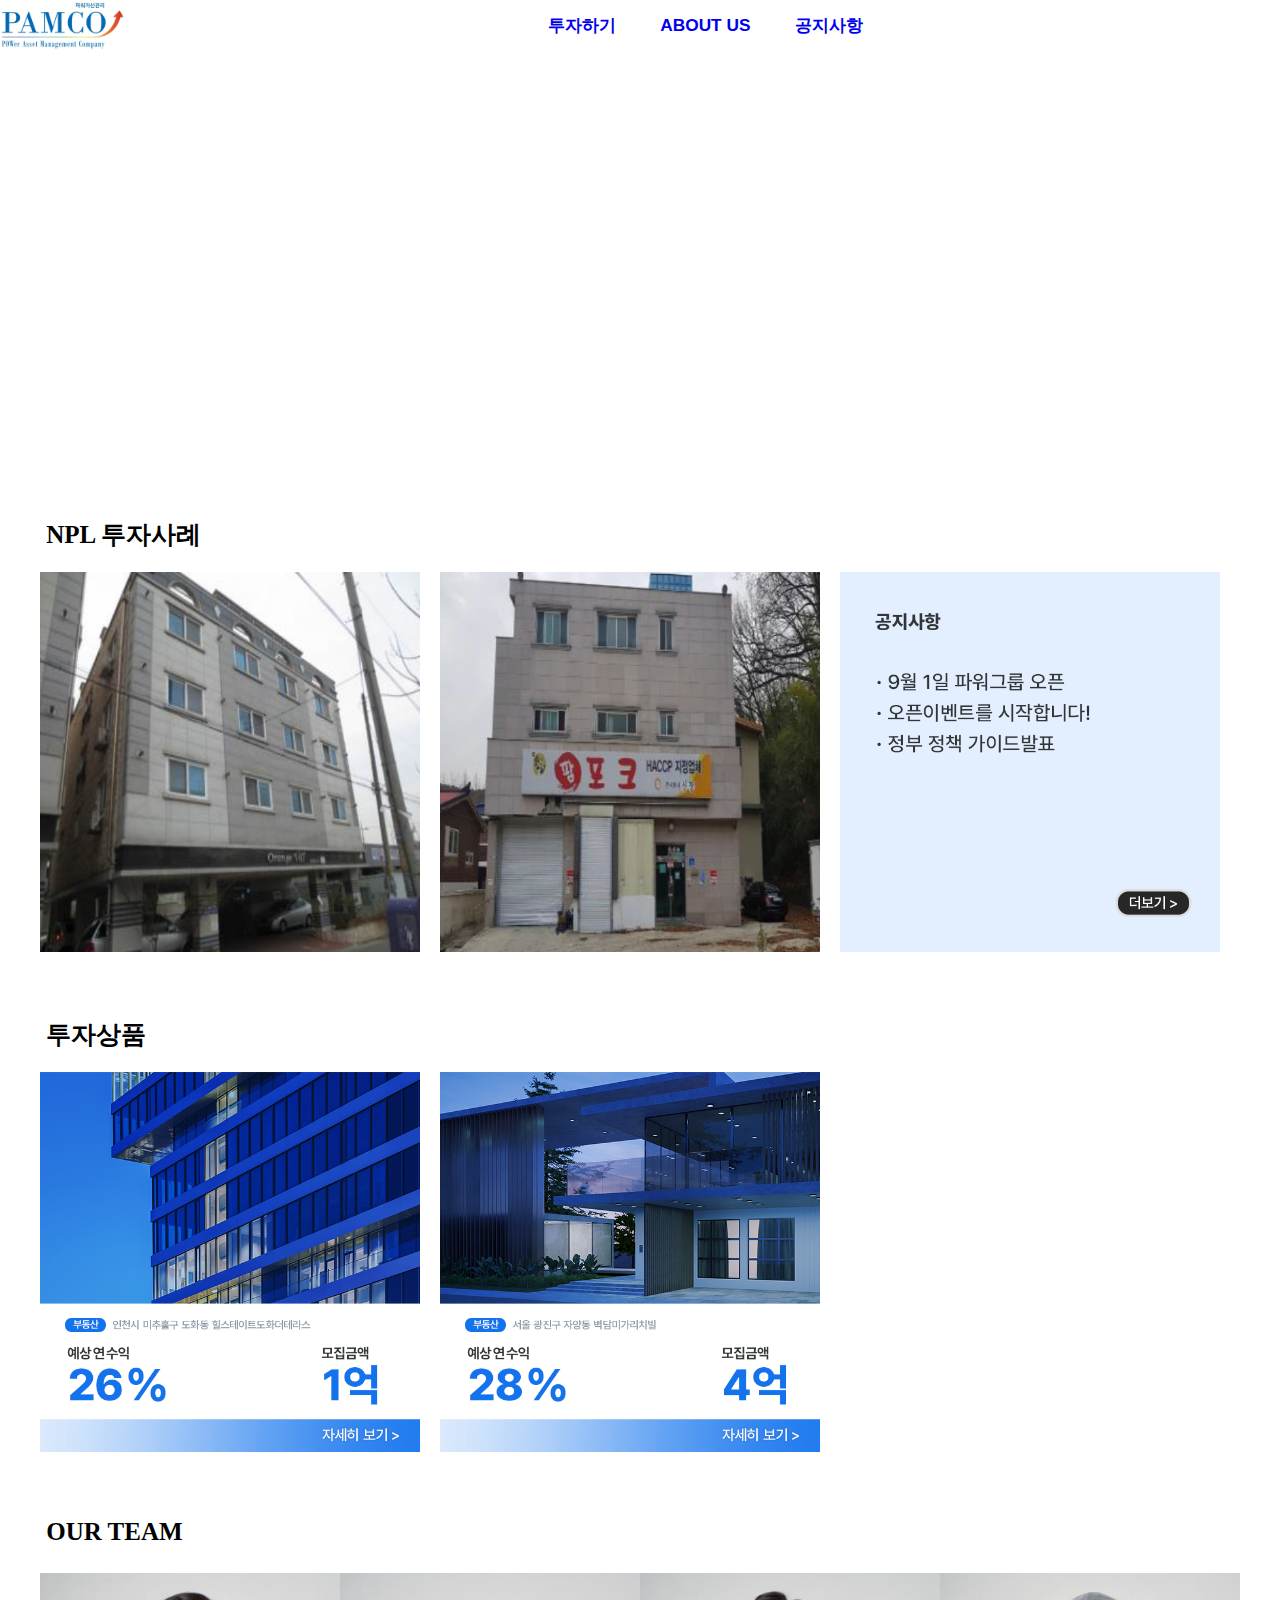
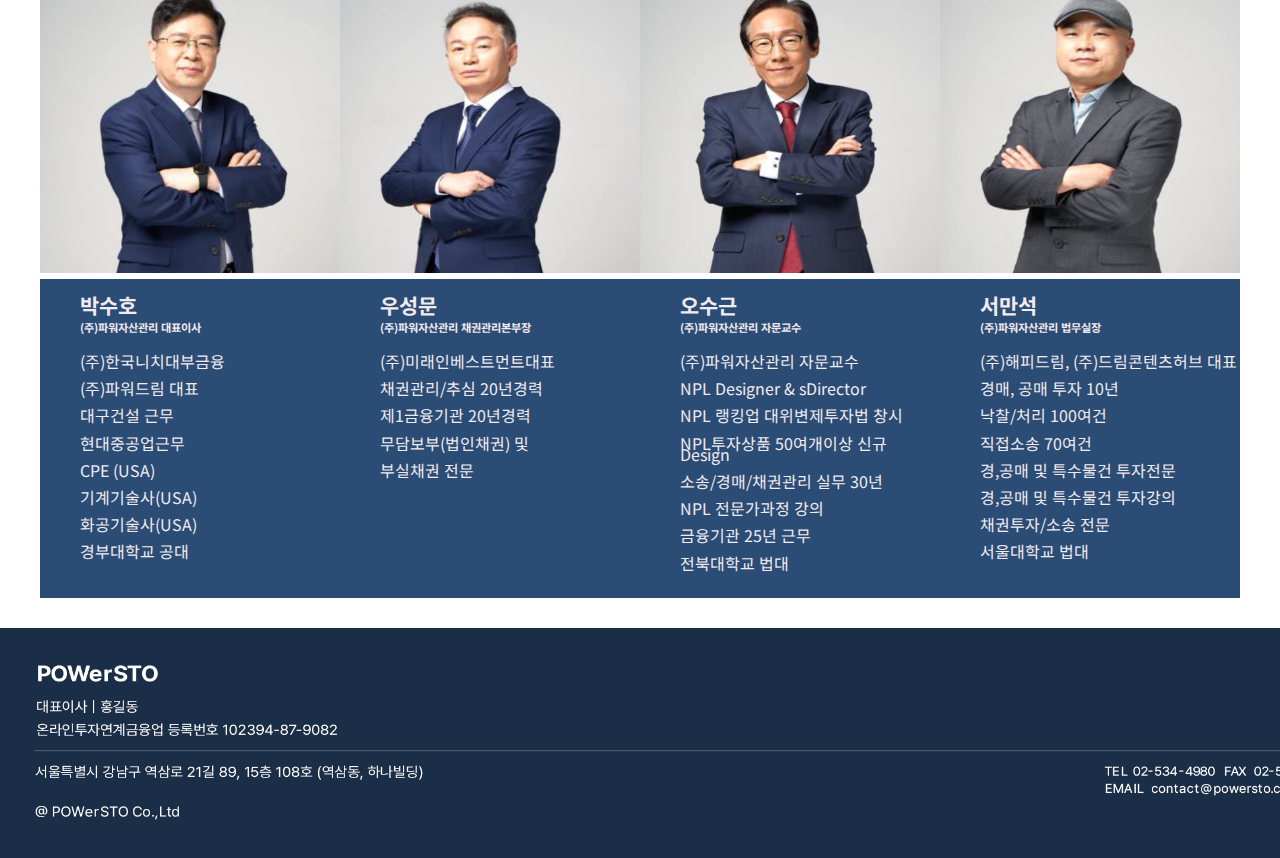
==== index.html @ 872bce69 "first" ====
<html>
    <head>
        <meta charset="utf-8" lang="ko"/>
        <link rel="stylesheet" type="text/css" href="styles.css">
        <title>POWerSTO의 방문을 환영합니다.</title>
        <link rel="preconnect" href="https://fonts.googleapis.com">
        <link rel="preconnect" href="https://fonts.gstatic.com" crossorigin>
        <link href="https://fonts.googleapis.com/css2?family=Noto+Sans+KR&display=swap" rel="stylesheet">
    </head>
    <body class="body">
        <div class="logoline">
            <div class="logo" height="50">
                <a href="./index.html" target="_self">
                <img src="./logo.png" width="250" style="height:50px;width:124;text-align:center;float:left;">
                </a>
            </div>
            <div class="logomenu">
                <a id="menulink" href="./investment.html" >투자하기</a>
                <a id="menulink" href="./aboutus.html" >ABOUT US</a>
                <a id="menulink" href="./notice.html" >공지사항</a>
            </div>
        </div>

        <div class="mainimage"></div>
        
        <div class="containerIndex">
            <div class="subtitle">&nbsp;NPL 투자사례</div>
            <img class="contents" src="./investment_rl1.png" >
            <img class="contents" src="./investment_rl2.png" >
            <img class="contents" src="./notice.png">
        </div>
        <div class="containerIndex">
            <div class="subtitle">&nbsp;투자상품</div>
            <img class="contents" src="./investment21_on.png">
            <img class="contents" src="./investment22_on.png">
            <!--img class="contents" src="./investment23.png"-->
        </div>
        <div class="containerIndex4">
            <div class="subtitle4">&nbsp;OUR TEAM</div>
            <img class="contents4" src="./박수호.png">
            <img class="contents4" src="./우성문.png" >
            <img class="contents4" src="./오수근.png" >
            <img class="contents4" src="./서만석.png" >
            <div style="text-align:left;line-height:0.7em;background-color:#2b4d75;color:#f1eaee">
                <ol style="font-weight:bold;font-size:1.3em;margin-bottom:0.5em;">박수호</ol>
                <ol style="font-weight:bold;font-size:0.7em;margin-bottom:2em;">(주)파워자산관리 대표이사</ol>
                <ol>(주)한국니치대부금융</ol>
                <ol>(주)파워드림 대표</ol>
                <ol>대구건설 근무</ol>
                <ol>현대중공업근무</ol>
                <ol>CPE (USA)</ol>
                <ol>기계기술사(USA)</ol>
                <ol>화공기술사(USA)</ol>
                <ol>경부대학교 공대</ol>
            </div>
            <div style="text-align:left;line-height:0.7em;background-color:#2b4d75;color:#f1eaee">
                <ol style="font-weight:bold;font-size:1.3em;margin-bottom:0.5em;">우성문</ol>
                <ol style="font-weight:bold;font-size:0.7em;margin-bottom:2em;">(주)파워자산관리 채권관리본부장</ol>
                <ol>(주)미래인베스트먼트대표</ol>
                <ol>채권관리/추심 20년경력</ol>
                <ol>제1금융기관 20년경력</ol>
                <ol>무담보부(법인채권) 및</ol>
                <ol>부실채권 전문</ol>
            </div>
            <div style="text-align:left;line-height:0.7em;background-color:#2b4d75;color:#f1eaee">
                <ol style="font-weight:bold;font-size:1.3em;margin-bottom:0.5em;">오수근</ol>
                <ol style="font-weight:bold;font-size:0.7em;margin-bottom:2em;">(주)파워자산관리 자문교수</ol>
                <ol>(주)파워자산관리 자문교수</ol>
                <ol>NPL Designer & sDirector</ol>
                <ol>NPL 랭킹업 대위변제투자법 창시</ol>
                <ol>NPL투자상품 50여개이상 신규 Design</ol></ol>
                <ol>소송/경매/채권관리 실무 30년</ol>
                <ol>NPL 전문가과정 강의</ol></ol>
                <ol>금융기관 25년 근무</ol>
                <ol>전북대학교 법대</ol>
            </div>
            <div style="text-align:left;line-height:0.7em;background-color:#2b4d75;color:#f1eaee">
                <ol style="font-weight:bold;font-size:1.3em;margin-bottom:0.5em;">서만석</ol>
                <ol style="font-weight:bold;font-size:0.7em;margin-bottom:2em;">(주)파워자산관리 법무실장</ol>
                <ol>(주)해피드림, (주)드림콘텐츠허브 대표</ol>
                <ol>경매, 공매 투자 10년</ol>
                <ol>낙찰/처리 100여건</ol>
                <ol>직접소송 70여건</ol>
                <ol>경,공매 및 특수물건 투자전문</ol>
                <ol>경,공매 및 특수물건 투자강의</ol>
                <ol>채권투자/소송 전문</ol>
                <ol>서울대학교 법대</ol>
            </div>
        </div>

        <div class="footer">&nbsp;</div>
        <!--div class="footer1">
            <div class="flcontent">
                <ol class="ftitle">POWerSTO</ol>
                <ol>대표이사 박수호</ol>
                <ol>서울특별시 강남구 테헤란로 4길 34 강남뉴스텔 1203호</ol>
                <ol>TEL : 070 - 4950 - 5336</ol>
                <ol>FAX : 0504-494-9635</ol>
                <ol>Email : pamco@poweramc.co.kr, Http://www.poweramc.co.kr</ol>
            </div-->
        </div>
    </body>
</html>
---- styles.css ----
.body{
        margin:0;
        font-family: 'Noto Sans KR', 산세리프;

    }
    .logoline{
        width:100%; height:3.6em;
        display:flex;
    }
    .logo{
        margin:0;
        width:9.1em;
    }
    .logomenu{
        text-decoration:none;
        height :50;
        width:100%;
        text-align:center;
        line-height:50px;
        font-size:0.9em;
        vertical-align:middle; 
        
    }
    #menulink{
        text-decoration-line:none;
        font-size:1.2em;
        font-weight:bold;
        font-family:'Segoe UI', Tahoma, Geneva, Verdana, sans-serif;
        text-shadow:2em;
        text-decoration-color:deepskyblue;
        text-align:center;
        margin:0 1.2em; 
    }
    .mainimage{
        margin :0;
        height:16em;
        background-image:url('./top1.png'); 
        background-repeat:none; 
        background-size:cover; 
        background-position:center;
        font-size:25px;
        text-shadow:3px;
        color:#f1eaee;
        text-align:center;
    }

    .containerIndex{
        display : grid;
        grid-template-rows : 80px, 380px;
        grid-template-columns :400px 400px 400px;
        justify-content:center;
        margin-top: 60px;
        height:440px;
        
        /* display:flex; 
        text-align:center;
        align-items :center;
        
        flex-wrap:nowrap;height:380px;
        width:100%;text-align : left;
        overflow-x: auto; margin-left:5%;
         align-items: left;gap : 5px;overflow-x: auto;
        background-size:cover;
        flex: 0 0 auto;align-content:center;*/
        /*align-content:center;*/
   /* .item { flex: 0 0 auto; }*/
        background-size:cover;
    }
    .containerIndex4{
        display : grid;
        margin:0em 0em 0em 0em;
        grid-template-rows : 80px, 300px, 12em;
        grid-template-columns :300px 300px 300px 300PX;
        justify-content:center;
        margin-top: 60px;
        height:680px;
        /*background-size:cover;
        */
    }
    .subtitle{
        grid-column : 1/4;
        grid-row : 1/2;
        vertical-align:bottom;
        height:36px;font-size:25px;
        /*line-height:120px;*/
        font-family:'Segoe UI'; 
        font-weight:bold;
        padding-right:10px;
    }
    .subtitle4{
        grid-column : 1/5;
        grid-row : 1/2;
        vertical-align:bottom;
        height:36px;font-size:25px;
        /*line-height:120px;*/
        font-family:'Segoe UI'; 
        font-weight:bold;
        padding-right:10px;
    }
    .contents{
        height:380px;
        text-align:center;
        width:380px;
        /* margin-left:20px;
        width:380px;
        min-width:400px;*/
        align-self:center;
        justify-content:center;
        flex-grow:0;
        padding-right:4em;
    }
    .contents4{
        height:300px;
        width:300px;
        text-align:center;
        margin:0em 0em 0em 0em;
        /* margin-left:20px;
        width:380px;padding-right:4em;
        min-width:400px;*/
        align-self:center;
        justify-content:center;
        flex-grow:0;
    }
    
    .subcontent{
        display : flex;
        font-size:25px;
        font-family:'Segoe UI'; 
        font-weight:bold; 
        vertical-align:bottom;
        height:380px;
        line-height:120px;
    }
    .sentence1{
        font-weight:bold;
        font-size:24px;
        font-family:Verdana, Geneva, Tahoma, sans-serif;
        text-shadow: 1cap;
        color:#23578b;
        
        padding-top:40px;
        padding: left 10%;

    }
    .footer{
        margin-top: 30px;
        height:230px;
        background-image:url('./footer.png'); 
        background-repeat:none; 
        background-size:cover; 
        /*background-position:center;*/
        font-size:40px;
        text-shadow:3px;
        color:#f1eaee;
        width:100%;
        text-align:center;
    }
    .footer1{
        display:flex;
        margin-top: 30px;
        height:388px;
        /*background-image:url('./footer_origin.png'); 
        background-repeat:none; 
        background-size:cover; */
        background-color:#1a2e47;
        /*background-position:center;*/
        font-size:40px;
        text-shadow:3px;
        color:#f1eaee;
        width:100%;
        text-align:center;
    }
    .flcontent {
        text-align : center;
    }
    .frcontent {
        text-align : right;

    }
    ftitle{
        font-size:1.7em;
        font-family :Impact, Haettenschweiler, 'Arial Narrow Bold', sans-serif;

    }
    fcontents{
        font-size:1.2em;
        font-family :Georgia, 'Times New Roman', Times, serif;
    }
    @media (max-width:75em){
        .containerIndex {
            /*display:none;*/
            justify-content:left;       
        }
        .containerIndex4 {
            justify-content:left;
        }
    }
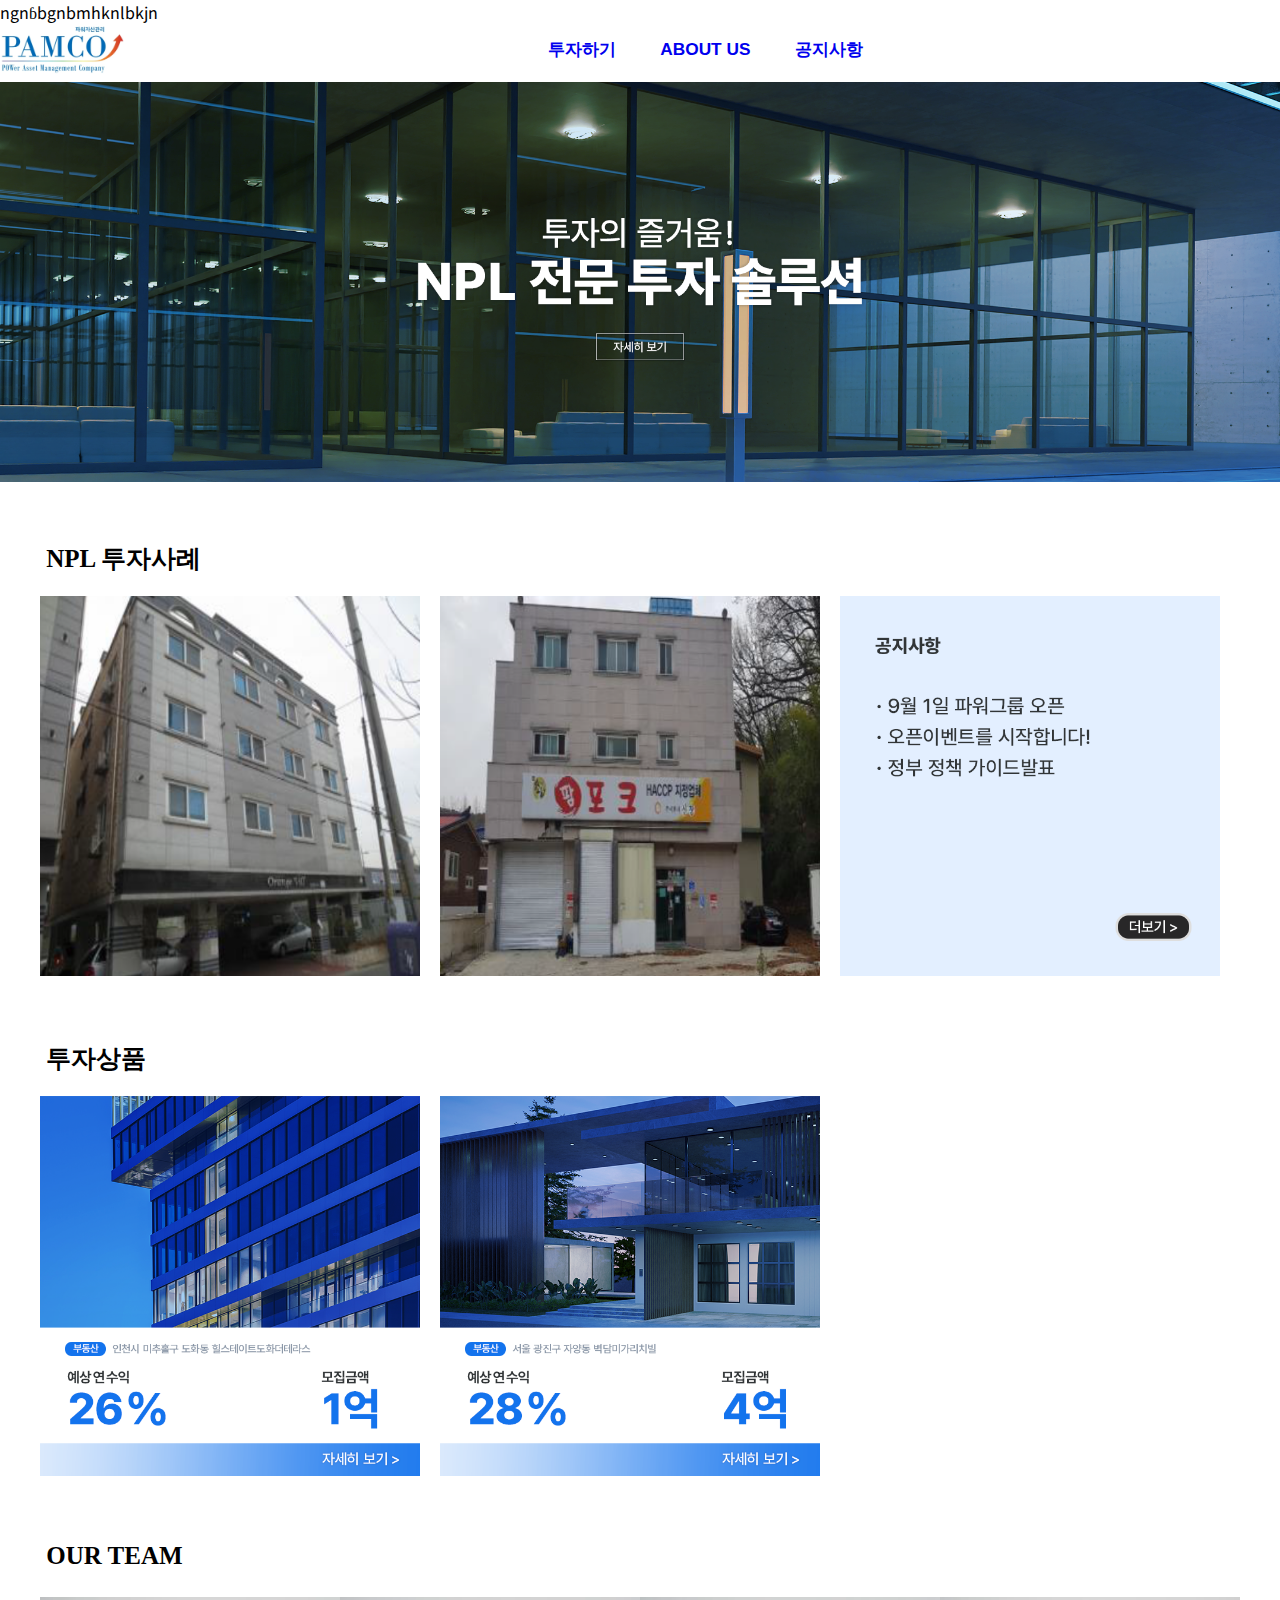
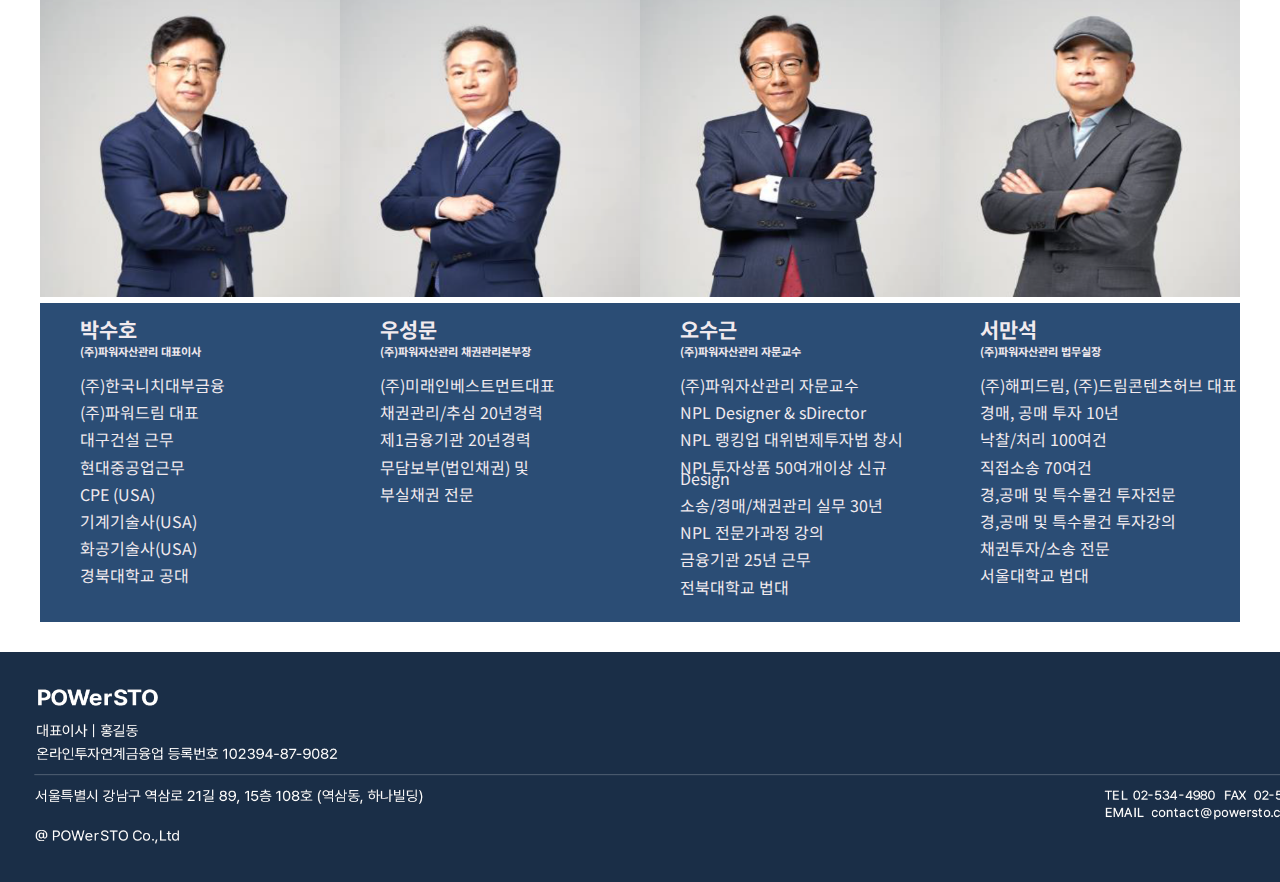
==== commit fb76bf5d: "Update index.html" ====
--- a/index.html
+++ b/index.html
@@ -1,4 +1,4 @@
-<html>
+ngnɓbgnbmhknlbkjn<html>
     <head>
         <meta charset="utf-8" lang="ko"/>
         <link rel="stylesheet" type="text/css" href="styles.css">
@@ -51,7 +51,7 @@
                 <ol>CPE (USA)</ol>
                 <ol>기계기술사(USA)</ol>
                 <ol>화공기술사(USA)</ol>
-                <ol>경부대학교 공대</ol>
+                <ol>경북대학교 공대</ol>
             </div>
             <div style="text-align:left;line-height:0.7em;background-color:#2b4d75;color:#f1eaee">
                 <ol style="font-weight:bold;font-size:1.3em;margin-bottom:0.5em;">우성문</ol>
@@ -100,4 +100,4 @@
             </div-->
         </div>
     </body>
-</html>+</html>
--- a/styles.css
+++ b/styles.css
@@ -36,12 +36,10 @@
     .mainimage{
         margin :0;
         height:16em;
-        background-image:url('./top1.png'); 
-        background-repeat:none; 
+        background-image:url('./TOP1.png');
         background-size:cover; 
         background-position:center;
         font-size:25px;
-        text-shadow:3px;
         color:#f1eaee;
         text-align:center;
     }
@@ -196,4 +194,4 @@
         .containerIndex4 {
             justify-content:left;
         }
-    }+    }
